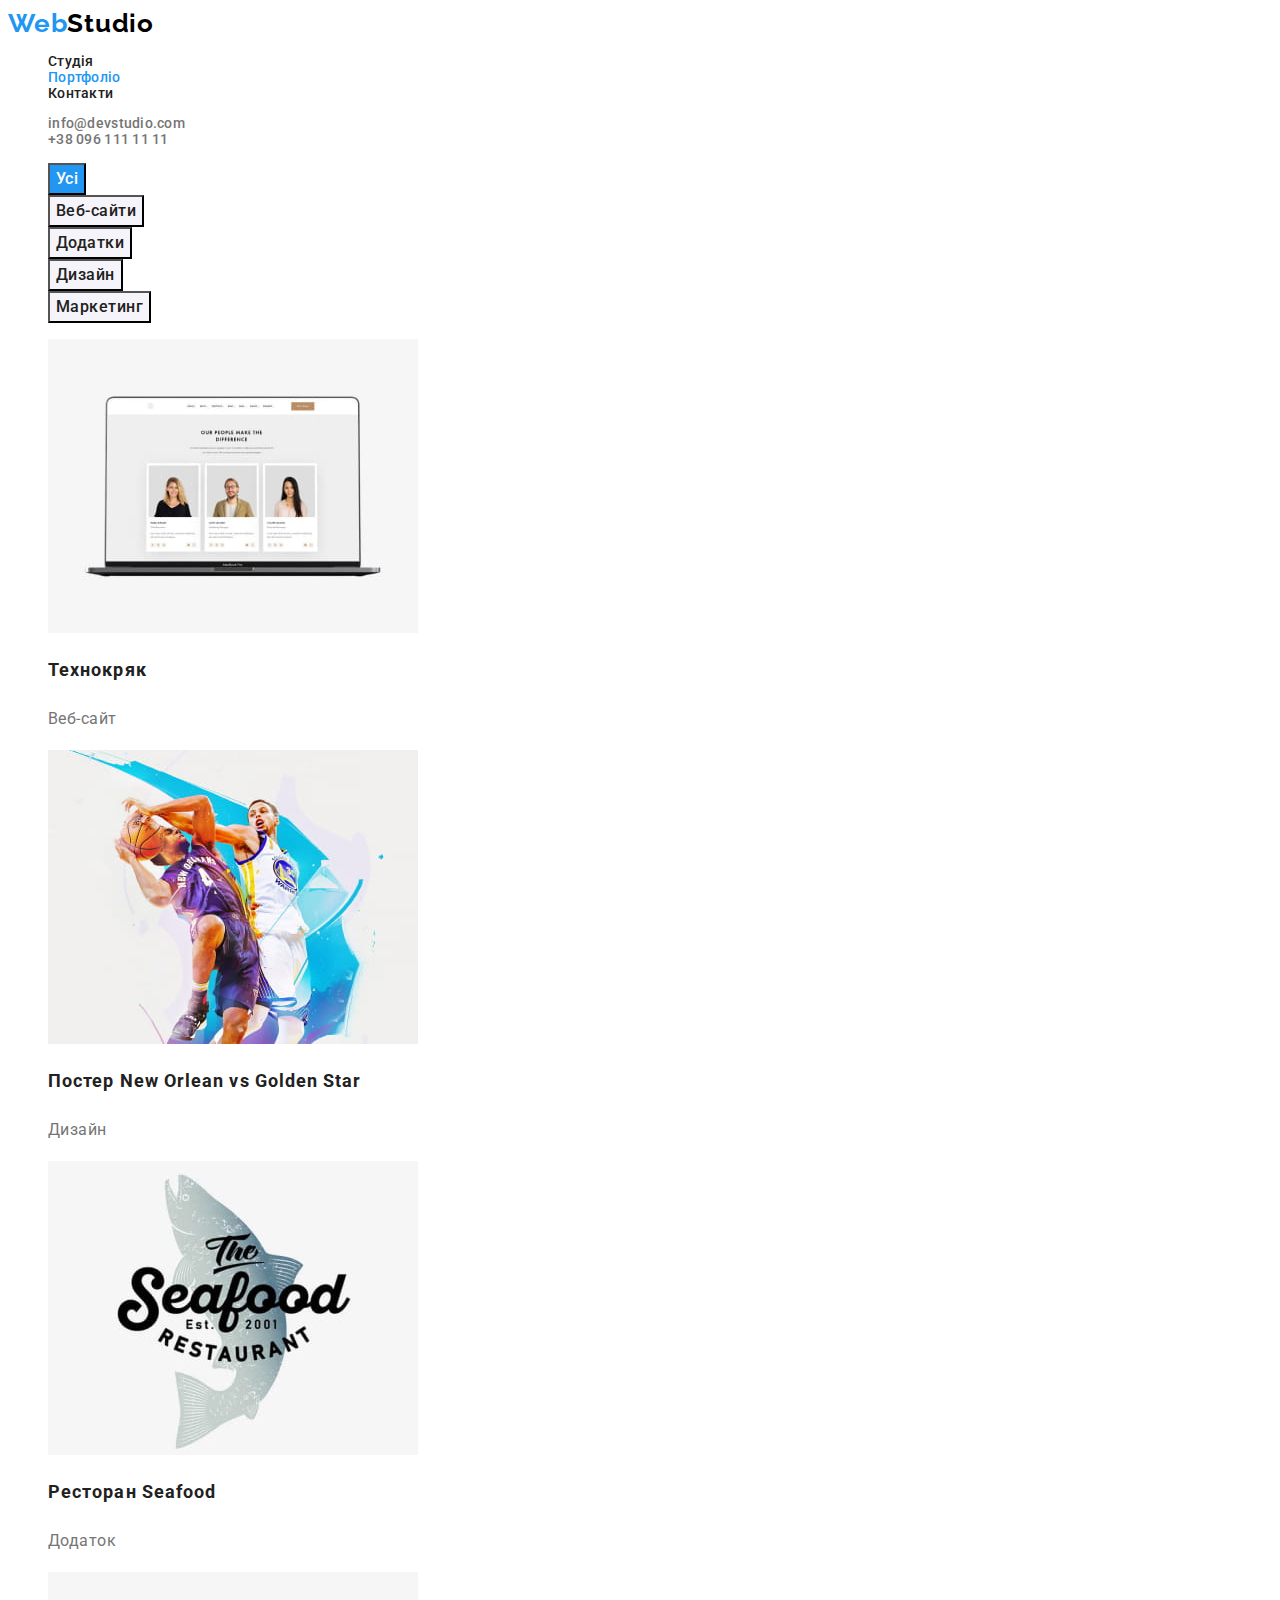
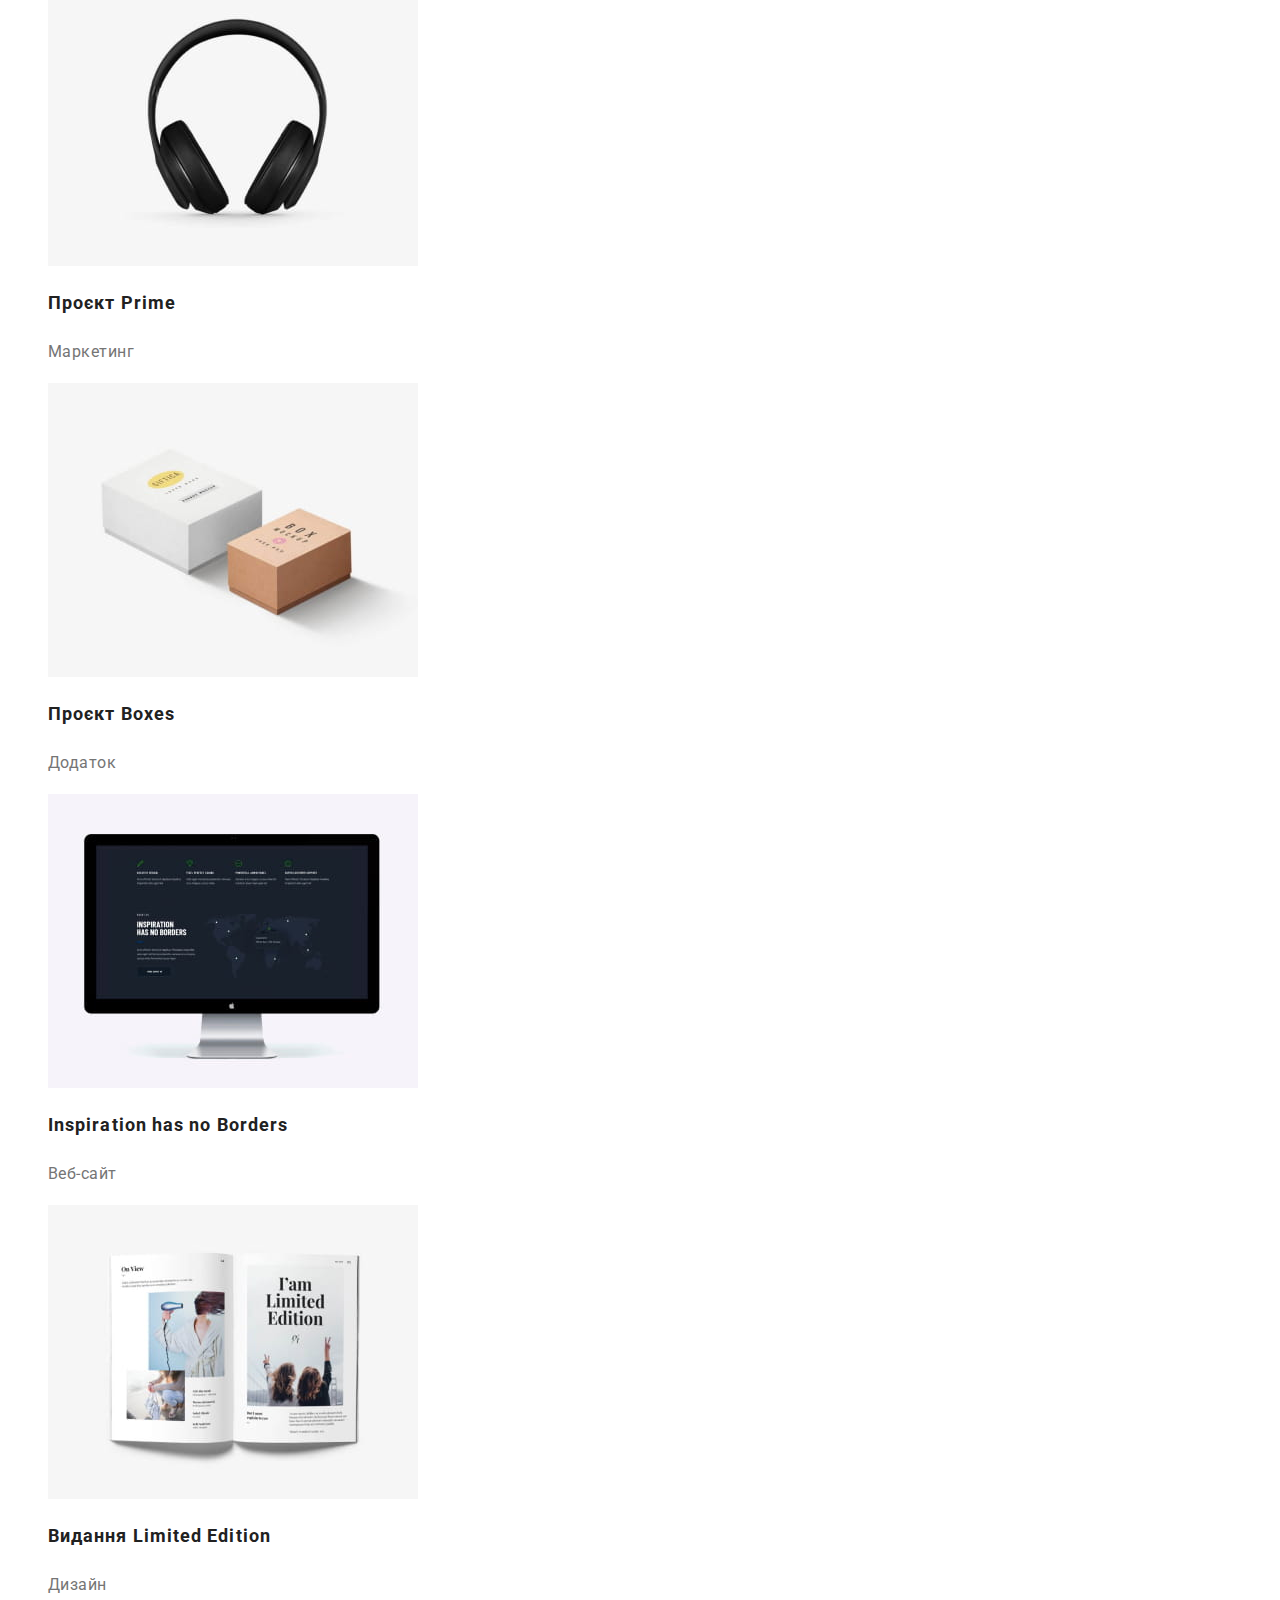
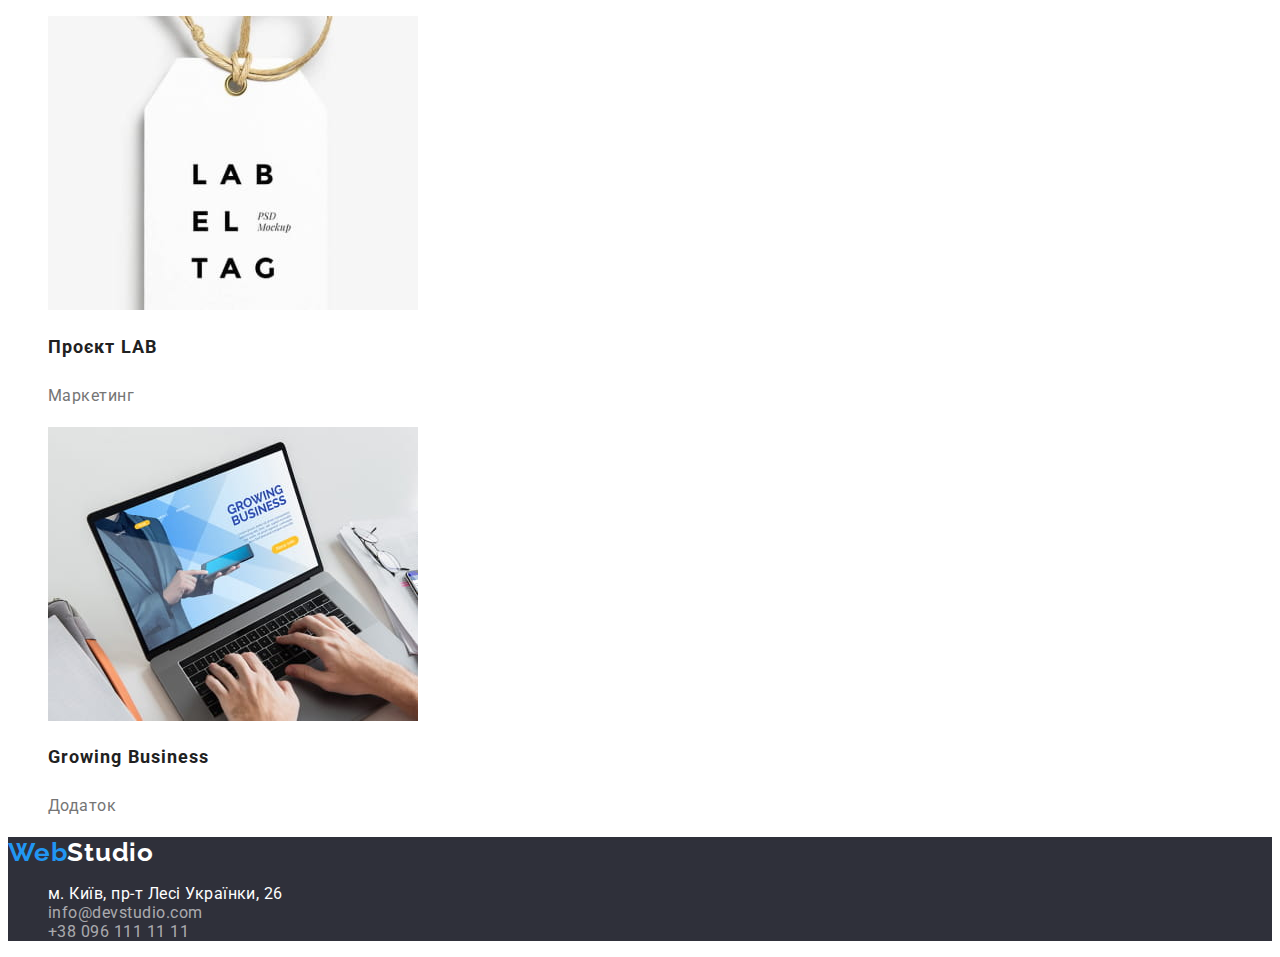
==== portfolio.html @ 601fd452 "Initial commit" ====
<!DOCTYPE html>
<html lang="uk">
  <head>
    <meta charset="UTF-8" />
    <meta http-equiv="X-UA-Compatible" content="IE=edge" />
    <meta name="viewport" content="width=device-width, initial-scale=1.0" />
    <title>Портфоліо</title>
    <link rel="stylesheet" href="./css/style.css" />
    <!-- Fonts -->
    <link rel="preconnect" href="https://fonts.googleapis.com" />
    <link rel="preconnect" href="https://fonts.gstatic.com" crossorigin />
    <link
      href="https://fonts.googleapis.com/css2?family=Raleway:wght@700&family=Roboto:wght@400;500;700;900&display=swap"
      rel="stylesheet"
    />
  </head>
  <body class="page">
    <header class="header">
      <a class="header-logo link" lang="en" href="./index.html"
        ><span class="logo-part">Web</span>Studio</a
      >
      <nav class="main-nav">
        <ul class="main-nav-list list">
          <li class="main-nav-item">
            <a class="main-nav-link link" href="./index.html">Студія</a>
          </li>
          <li class="main-nav-item">
            <a class="main-nav-link link current" href="./portfolio.html">Портфоліо</a>
          </li>
          <li class="main-nav-item">
            <a class="main-nav-link link" href="#">Контакти</a>
          </li>
        </ul>
      </nav>
      <ul class="header-contact-list list">
        <li class="header-contact-item">
          <a class="header-contact-link link" href="mailto:info@devstudio.com"
            >info@devstudio.com</a
          >
        </li>
        <li class="header-contact-item">
          <a class="header-contact-link link" href="tel:+380961111111">+38 096 111 11 11</a>
        </li>
      </ul>
    </header>
    <main class="primary">
      <section class="gallery">
        <h1 hidden class="gallery-main-title">Портфоліо</h1>
        <ul class="gallery-btn list">
          <li class="gallery-btn-item"><button class="btn active" type="button">Усі</button></li>
          <li class="gallery-btn-item"><button class="btn" type="button">Веб-сайти</button></li>
          <li class="gallery-btn-item"><button class="btn" type="button">Додатки</button></li>
          <li class="gallery-btn-item"><button class="btn" type="button">Дизайн</button></li>
          <li class="gallery-btn-item"><button class="btn" type="button">Маркетинг</button></li>
        </ul>

        <ul class="gallery-list list">
          <li class="gallery-list-item">
            <img
              class="example-img"
              src="./images/portfolio/img.jpg"
              alt=""
              width="370"
              height="294"
            />
            <h2 class="gallery-title">Технокряк</h2>
            <p class="gallery-subtitle">Веб-сайт</p>
          </li>
          <li class="gallery-list-item">
            <img
              class="example-img"
              src="./images/portfolio/img-1.jpg"
              alt=""
              width="370"
              height="294"
            />
            <h2 class="gallery-title">Постер <span lang="en">New Orlean vs Golden Star</span></h2>
            <p class="gallery-subtitle">Дизайн</p>
          </li>
          <li class="gallery-list-item">
            <img
              class="example-img"
              src="./images/portfolio/img-2.jpg"
              alt=""
              width="370"
              height="294"
            />
            <h2 class="gallery-title">Ресторан <span lang="en">Seafood</span></h2>
            <p class="gallery-subtitle">Додаток</p>
          </li>
          <li class="gallery-list-item">
            <img
              class="example-img"
              src="./images/portfolio/img-3.jpg"
              alt=""
              width="370"
              height="294"
            />
            <h2 class="gallery-title">Проєкт <span lang="en">Prime</span></h2>
            <p class="gallery-subtitle">Маркетинг</p>
          </li>
          <li class="gallery-list-item">
            <img
              class="example-img"
              src="./images/portfolio/img-4.jpg"
              alt=""
              width="370"
              height="294"
            />
            <h2 class="gallery-title">Проєкт <span lang="en">Boxes</span></h2>
            <p class="gallery-subtitle">Додаток</p>
          </li>
          <li class="gallery-list-item">
            <img
              class="example-img"
              src="./images/portfolio/img-5.jpg"
              alt=""
              width="370"
              height="294"
            />
            <h2 class="gallery-title" lang="en">Inspiration has no Borders</h2>
            <p class="gallery-subtitle">Веб-сайт</p>
          </li>
          <li class="gallery-list-item">
            <img
              class="example-img"
              src="./images/portfolio/img-6.jpg"
              alt=""
              width="370"
              height="294"
            />
            <h2 class="gallery-title">Видання <span lang="en">Limited Edition</span></h2>
            <p class="gallery-subtitle">Дизайн</p>
          </li>
          <li class="gallery-list-item">
            <img
              class="example-img"
              src="./images/portfolio/img-7.jpg"
              alt=""
              width="370"
              height="294"
            />
            <h2 class="gallery-title">Проєкт <span lang="en">LAB</span></h2>
            <p class="gallery-subtitle">Маркетинг</p>
          </li>
          <li class="gallery-list-item">
            <img
              class="example-img"
              src="./images/portfolio/img-8.jpg"
              alt=""
              width="370"
              height="294"
            />
            <h2 class="gallery-title" lang="en">Growing Business</h2>
            <p class="gallery-subtitle">Додаток</p>
          </li>
        </ul>
      </section>
    </main>
    <footer class="footer">
      <a class="footer-logo link" lang="en" href="./index.html"
        ><span class="logo-part">Web</span>Studio</a
      >
      <address class="info">
        <ul class="info-list list">
          <li class="info-list-item">
            <a
              class="adress-link link"
              href="https://goo.gl/maps/as8fTJ3yX4qx2LzX6"
              target="_blank"
              rel="noopener noreferrer"
              >м. Київ, пр-т Лесі Українки, 26</a
            >
          </li>
          <li class="info-list-item">
            <a class="info-link link" href="mailto:info@devstudio.com">info@devstudio.com</a>
          </li>
          <li class="info-list-item">
            <a class="info-link link" href="tel:+380961111111">+38 096 111 11 11</a>
          </li>
        </ul>
      </address>
    </footer>
  </body>
</html>
---- css/style.css ----
:root {
  /* Fonts */
  --main-font: 'Roboto', sans-serif;
  --secondary-font: 'Raleway', sans-serif;

  /* Text colors */
  --main-txt-cl: #212121;
  --secondary-txt-cl: #757575;
  --light-txt-cl: #ffffff;
  --dark-logo-cl: #000000;
  --blue-cl: #2196f3;
  --info-txt-cl: rgba(255, 255, 255, 0.6);

  /* Background colors */
  --main-background-cl: #ffffff;
  --secondary-background-cl: #2f303a;
  --grey-background-cl: #f5f4fa;
}

.page {
  background-color: var(--main-background-cl);
  font-family: var(--main-font);
  color: var(--main-txt-cl);
}

/* Reset */
.link {
  text-decoration: none;
  color: currentColor;
}

.list {
  list-style: none;
}

/* HEADER */
.header-logo {
  font-family: var(--secondary-font);
  font-weight: 700;
  font-size: 26px;
  line-height: calc(31 / 26);
  letter-spacing: 0.03em;
  color: var(--dark-logo-cl);
}
.logo-part {
  color: var(--blue-cl);
}
.header {
  font-weight: 500;
  font-size: 14px;
  line-height: calc(16 / 14);
  letter-spacing: 0.02em;
}
.main-nav-link:hover,
.main-nav-link:focus,
.main-nav-link.current,
.header-contact-link:hover,
.header-contact-link:focus {
  color: var(--blue-cl);
}
.header-contact-list {
  color: var(--secondary-txt-cl);
}

/* PAGE STUDIO */
/* HERO */
.hero {
  background-color: var(--secondary-background-cl);
}
.hero-title {
  font-weight: 900;
  font-size: 44px;
  line-height: calc(60 / 44);
  text-align: center;
  letter-spacing: 0.06em;
  text-transform: uppercase;
  color: var(--light-txt-cl);
}
.hero-btn {
  font-family: inherit;
  font-weight: 700;
  font-size: 16px;
  line-height: calc(30 / 16);
  letter-spacing: 0.06em;
  color: var(--light-txt-cl);
  background-color: var(--blue-cl);
  cursor: pointer;
  border-style: none;
  border-radius: 4px;
}

/* FEATURES */

/* .features-main-title {
  opacity: 0;
} */

.features-title {
  font-weight: 700;
  font-size: 14px;
  line-height: calc(16 / 14);
  letter-spacing: 0.03em;
  text-transform: uppercase;
}
.features-subtitle {
  font-size: 14px;
  line-height: calc(24 / 14);
  letter-spacing: 0.03em;
  color: var(--secondary-txt-cl);
}

/* FUNCTION */
.function-title {
  font-weight: 700;
  font-size: 36px;
  line-height: calc(42 / 36);
  text-align: center;
  letter-spacing: 0.03em;
  color: var(--main-txt-cl);
}

/* TEAM */
.team {
  background-color: var(--grey-background-cl);
}
.team-title {
  font-weight: 700;
  font-size: 36px;
  line-height: calc(42 / 36);
  text-align: center;
  letter-spacing: 0.03em;
  color: var(--main-txt-cl);
}

.name {
  font-weight: 500;
  font-size: 16px;
  line-height: calc(19 / 16);
  text-align: center;
  letter-spacing: 0.03em;
  color: var(--main-txt-cl);
}
.profession {
  line-height: calc(19 / 16);
  text-align: center;
  letter-spacing: 0.03em;
  color: var(--secondary-txt-cl);
}

/* FOOTER */
.footer {
  background-color: var(--secondary-background-cl);
}
.footer-logo {
  font-family: var(--secondary-font);
  font-weight: 700;
  font-size: 26px;
  line-height: calc(31 / 26);
  letter-spacing: 0.03em;
  color: var(--light-txt-cl);
}

.info {
  font-style: normal;
}
.adress-link {
  letter-spacing: 0.03em;
  color: var(--light-txt-cl);
}
.info-link {
  letter-spacing: 0.03em;
  color: var(--info-txt-cl);
}
.adress-link:hover,
.adress-link:focus,
.info-link:hover,
.info-link:focus {
  color: var(--blue-cl);
}

/* PAGE PORTFOLIO */

/* .gallery-main-title {
  opacity: 0;
} */

.btn {
  font-family: inherit;
  font-weight: 500;
  font-size: 16px;
  line-height: calc(26 / 16);
  letter-spacing: 0.03em;
  color: var(--main-txt-cl);
  background: var(--grey-background-cl);
  cursor: pointer;
}
.btn:hover,
.btn:focus,
.btn.active {
  color: var(--light-txt-cl);
  background-color: var(--blue-cl);
}

.gallery-title {
  font-weight: 700;
  font-size: 18px;
  line-height: calc(36 / 18);
  letter-spacing: 0.06em;
  color: var(--main-txt-cl);
}
.gallery-subtitle {
  font-size: 16px;
  line-height: calc(30 / 16);
  letter-spacing: 0.03em;
  color: var(--secondary-txt-cl);
}
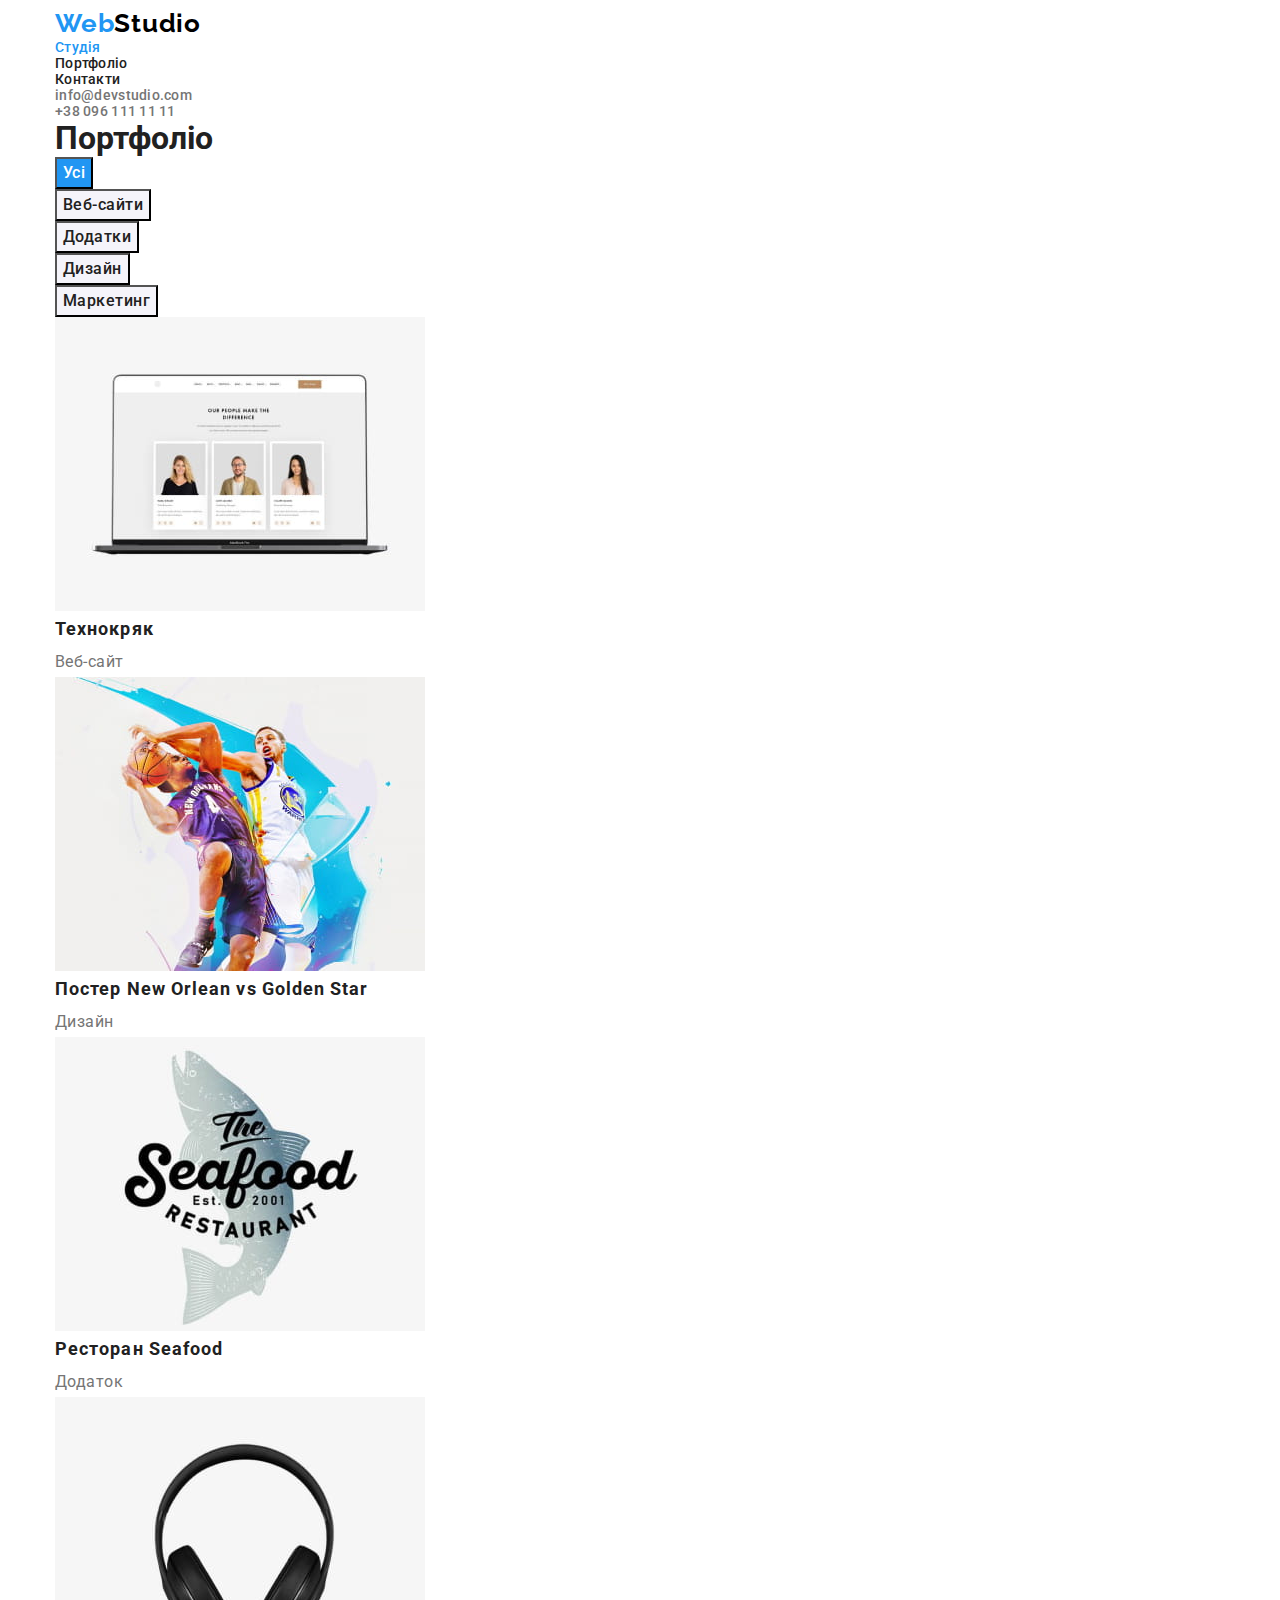
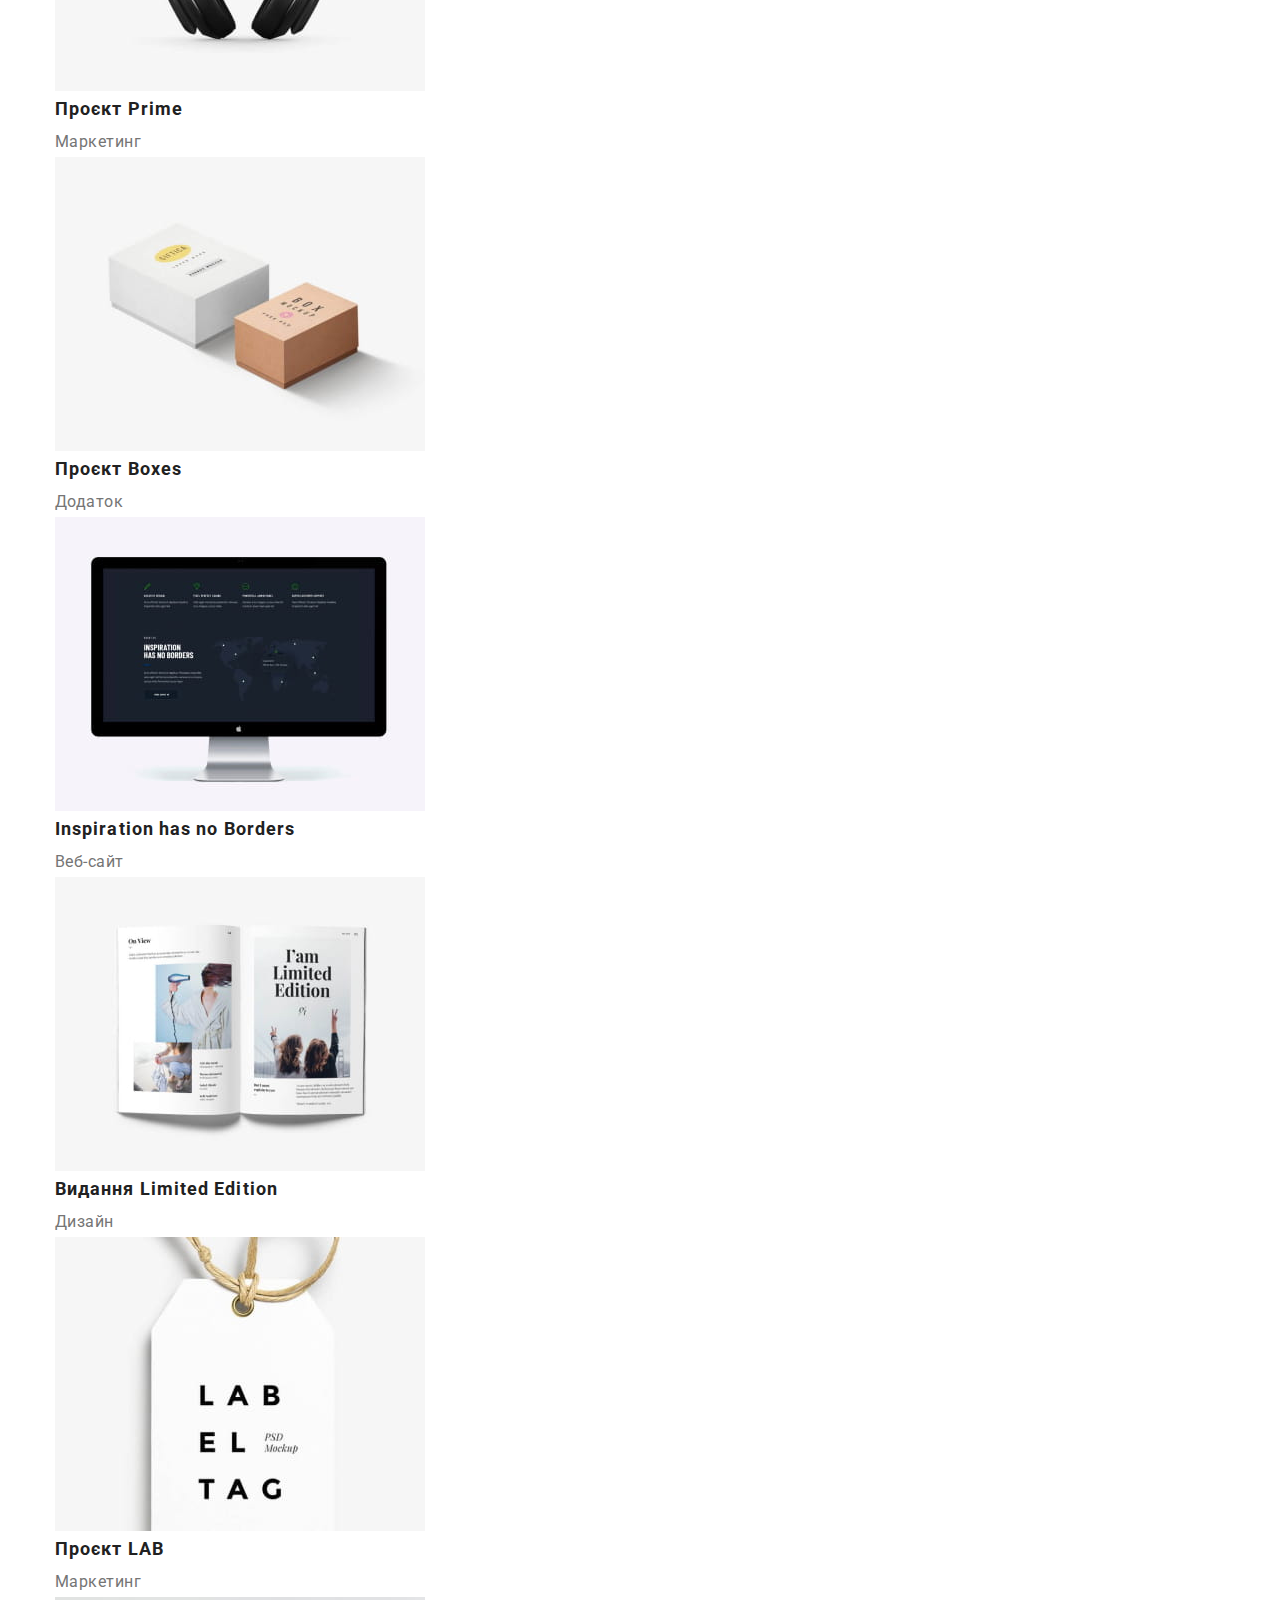
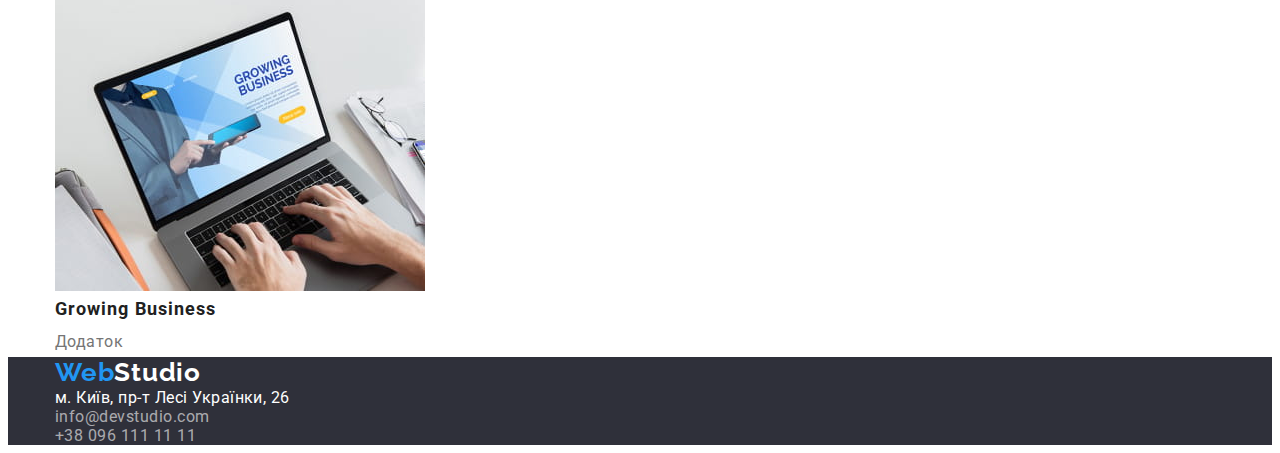
==== commit 10da83df: "додав контейнери" ====
--- a/portfolio.html
+++ b/portfolio.html
@@ -5,7 +5,6 @@
     <meta http-equiv="X-UA-Compatible" content="IE=edge" />
     <meta name="viewport" content="width=device-width, initial-scale=1.0" />
     <title>Портфоліо</title>
-    <link rel="stylesheet" href="./css/style.css" />
     <!-- Fonts -->
     <link rel="preconnect" href="https://fonts.googleapis.com" />
     <link rel="preconnect" href="https://fonts.gstatic.com" crossorigin />
@@ -13,173 +12,191 @@
       href="https://fonts.googleapis.com/css2?family=Raleway:wght@700&family=Roboto:wght@400;500;700;900&display=swap"
       rel="stylesheet"
     />
+    <!-- Modern Normalize -->
+    <link
+      rel="stylesheet"
+      href="https://cdnjs.cloudflare.com/ajax/libs/modern-normalize/1.1.0/modern-normalize.min.css"
+      integrity="sha512-wpPYUAdjBVSE4KJnH1VR1HeZfpl1ub8YT/NKx4PuQ5NmX2tKuGu6U/JRp5y+Y8XG2tV+wKQpNHVUX03MfMFn9Q=="
+      crossorigin="anonymous"
+      referrerpolicy="no-referrer"
+    />
+    <!-- Custom Styles -->
+    <link rel="stylesheet" href="./css/style.css" />
   </head>
   <body class="page">
     <header class="header">
-      <a class="header-logo link" lang="en" href="./index.html"
-        ><span class="logo-part">Web</span>Studio</a
-      >
-      <nav class="main-nav">
-        <ul class="main-nav-list list">
-          <li class="main-nav-item">
-            <a class="main-nav-link link" href="./index.html">Студія</a>
+      <div class="container header-container">
+        <a class="header-logo link" lang="en" href="./index.html"
+          ><span class="logo-part">Web</span>Studio</a
+        >
+        <nav class="main-nav">
+          <ul class="main-nav-list list">
+            <li class="main-nav-item">
+              <a class="main-nav-link link current" href="./index.html">Студія</a>
+            </li>
+            <li class="main-nav-item">
+              <a class="main-nav-link link" href="./portfolio.html">Портфоліо</a>
+            </li>
+            <li class="main-nav-item">
+              <a class="main-nav-link link" href="#">Контакти</a>
+            </li>
+          </ul>
+        </nav>
+        <ul class="header-contact-list list">
+          <li class="header-contact-item">
+            <a class="header-contact-link link" href="mailto:info@devstudio.com"
+              >info@devstudio.com</a
+            >
           </li>
-          <li class="main-nav-item">
-            <a class="main-nav-link link current" href="./portfolio.html">Портфоліо</a>
-          </li>
-          <li class="main-nav-item">
-            <a class="main-nav-link link" href="#">Контакти</a>
+          <li class="header-contact-item">
+            <a class="header-contact-link link" href="tel:+380961111111">+38 096 111 11 11</a>
           </li>
         </ul>
-      </nav>
-      <ul class="header-contact-list list">
-        <li class="header-contact-item">
-          <a class="header-contact-link link" href="mailto:info@devstudio.com"
-            >info@devstudio.com</a
-          >
-        </li>
-        <li class="header-contact-item">
-          <a class="header-contact-link link" href="tel:+380961111111">+38 096 111 11 11</a>
-        </li>
-      </ul>
+      </div>
     </header>
     <main class="primary">
-      <section class="gallery">
-        <h1 hidden class="gallery-main-title">Портфоліо</h1>
-        <ul class="gallery-btn list">
-          <li class="gallery-btn-item"><button class="btn active" type="button">Усі</button></li>
-          <li class="gallery-btn-item"><button class="btn" type="button">Веб-сайти</button></li>
-          <li class="gallery-btn-item"><button class="btn" type="button">Додатки</button></li>
-          <li class="gallery-btn-item"><button class="btn" type="button">Дизайн</button></li>
-          <li class="gallery-btn-item"><button class="btn" type="button">Маркетинг</button></li>
-        </ul>
+      <section class="gallery section">
+        <div class="container">
+          <h1 class="gallery-main-title visually-hidden">Портфоліо</h1>
+          <ul class="gallery-btn list">
+            <li class="gallery-btn-item">
+              <button class="btn active" type="button">Усі</button>
+            </li>
+            <li class="gallery-btn-item"><button class="btn" type="button">Веб-сайти</button></li>
+            <li class="gallery-btn-item"><button class="btn" type="button">Додатки</button></li>
+            <li class="gallery-btn-item"><button class="btn" type="button">Дизайн</button></li>
+            <li class="gallery-btn-item"><button class="btn" type="button">Маркетинг</button></li>
+          </ul>
 
-        <ul class="gallery-list list">
-          <li class="gallery-list-item">
-            <img
-              class="example-img"
-              src="./images/portfolio/img.jpg"
-              alt=""
-              width="370"
-              height="294"
-            />
-            <h2 class="gallery-title">Технокряк</h2>
-            <p class="gallery-subtitle">Веб-сайт</p>
-          </li>
-          <li class="gallery-list-item">
-            <img
-              class="example-img"
-              src="./images/portfolio/img-1.jpg"
-              alt=""
-              width="370"
-              height="294"
-            />
-            <h2 class="gallery-title">Постер <span lang="en">New Orlean vs Golden Star</span></h2>
-            <p class="gallery-subtitle">Дизайн</p>
-          </li>
-          <li class="gallery-list-item">
-            <img
-              class="example-img"
-              src="./images/portfolio/img-2.jpg"
-              alt=""
-              width="370"
-              height="294"
-            />
-            <h2 class="gallery-title">Ресторан <span lang="en">Seafood</span></h2>
-            <p class="gallery-subtitle">Додаток</p>
-          </li>
-          <li class="gallery-list-item">
-            <img
-              class="example-img"
-              src="./images/portfolio/img-3.jpg"
-              alt=""
-              width="370"
-              height="294"
-            />
-            <h2 class="gallery-title">Проєкт <span lang="en">Prime</span></h2>
-            <p class="gallery-subtitle">Маркетинг</p>
-          </li>
-          <li class="gallery-list-item">
-            <img
-              class="example-img"
-              src="./images/portfolio/img-4.jpg"
-              alt=""
-              width="370"
-              height="294"
-            />
-            <h2 class="gallery-title">Проєкт <span lang="en">Boxes</span></h2>
-            <p class="gallery-subtitle">Додаток</p>
-          </li>
-          <li class="gallery-list-item">
-            <img
-              class="example-img"
-              src="./images/portfolio/img-5.jpg"
-              alt=""
-              width="370"
-              height="294"
-            />
-            <h2 class="gallery-title" lang="en">Inspiration has no Borders</h2>
-            <p class="gallery-subtitle">Веб-сайт</p>
-          </li>
-          <li class="gallery-list-item">
-            <img
-              class="example-img"
-              src="./images/portfolio/img-6.jpg"
-              alt=""
-              width="370"
-              height="294"
-            />
-            <h2 class="gallery-title">Видання <span lang="en">Limited Edition</span></h2>
-            <p class="gallery-subtitle">Дизайн</p>
-          </li>
-          <li class="gallery-list-item">
-            <img
-              class="example-img"
-              src="./images/portfolio/img-7.jpg"
-              alt=""
-              width="370"
-              height="294"
-            />
-            <h2 class="gallery-title">Проєкт <span lang="en">LAB</span></h2>
-            <p class="gallery-subtitle">Маркетинг</p>
-          </li>
-          <li class="gallery-list-item">
-            <img
-              class="example-img"
-              src="./images/portfolio/img-8.jpg"
-              alt=""
-              width="370"
-              height="294"
-            />
-            <h2 class="gallery-title" lang="en">Growing Business</h2>
-            <p class="gallery-subtitle">Додаток</p>
-          </li>
-        </ul>
+          <ul class="gallery-list list">
+            <li class="gallery-list-item">
+              <img
+                class="example-img"
+                src="./images/portfolio/img.jpg"
+                alt=""
+                width="370"
+                height="294"
+              />
+              <h2 class="gallery-title">Технокряк</h2>
+              <p class="gallery-subtitle">Веб-сайт</p>
+            </li>
+            <li class="gallery-list-item">
+              <img
+                class="example-img"
+                src="./images/portfolio/img-1.jpg"
+                alt=""
+                width="370"
+                height="294"
+              />
+              <h2 class="gallery-title">Постер <span lang="en">New Orlean vs Golden Star</span></h2>
+              <p class="gallery-subtitle">Дизайн</p>
+            </li>
+            <li class="gallery-list-item">
+              <img
+                class="example-img"
+                src="./images/portfolio/img-2.jpg"
+                alt=""
+                width="370"
+                height="294"
+              />
+              <h2 class="gallery-title">Ресторан <span lang="en">Seafood</span></h2>
+              <p class="gallery-subtitle">Додаток</p>
+            </li>
+            <li class="gallery-list-item">
+              <img
+                class="example-img"
+                src="./images/portfolio/img-3.jpg"
+                alt=""
+                width="370"
+                height="294"
+              />
+              <h2 class="gallery-title">Проєкт <span lang="en">Prime</span></h2>
+              <p class="gallery-subtitle">Маркетинг</p>
+            </li>
+            <li class="gallery-list-item">
+              <img
+                class="example-img"
+                src="./images/portfolio/img-4.jpg"
+                alt=""
+                width="370"
+                height="294"
+              />
+              <h2 class="gallery-title">Проєкт <span lang="en">Boxes</span></h2>
+              <p class="gallery-subtitle">Додаток</p>
+            </li>
+            <li class="gallery-list-item">
+              <img
+                class="example-img"
+                src="./images/portfolio/img-5.jpg"
+                alt=""
+                width="370"
+                height="294"
+              />
+              <h2 class="gallery-title" lang="en">Inspiration has no Borders</h2>
+              <p class="gallery-subtitle">Веб-сайт</p>
+            </li>
+            <li class="gallery-list-item">
+              <img
+                class="example-img"
+                src="./images/portfolio/img-6.jpg"
+                alt=""
+                width="370"
+                height="294"
+              />
+              <h2 class="gallery-title">Видання <span lang="en">Limited Edition</span></h2>
+              <p class="gallery-subtitle">Дизайн</p>
+            </li>
+            <li class="gallery-list-item">
+              <img
+                class="example-img"
+                src="./images/portfolio/img-7.jpg"
+                alt=""
+                width="370"
+                height="294"
+              />
+              <h2 class="gallery-title">Проєкт <span lang="en">LAB</span></h2>
+              <p class="gallery-subtitle">Маркетинг</p>
+            </li>
+            <li class="gallery-list-item">
+              <img
+                class="example-img"
+                src="./images/portfolio/img-8.jpg"
+                alt=""
+                width="370"
+                height="294"
+              />
+              <h2 class="gallery-title" lang="en">Growing Business</h2>
+              <p class="gallery-subtitle">Додаток</p>
+            </li>
+          </ul>
+        </div>
       </section>
     </main>
     <footer class="footer">
-      <a class="footer-logo link" lang="en" href="./index.html"
-        ><span class="logo-part">Web</span>Studio</a
-      >
-      <address class="info">
-        <ul class="info-list list">
-          <li class="info-list-item">
-            <a
-              class="adress-link link"
-              href="https://goo.gl/maps/as8fTJ3yX4qx2LzX6"
-              target="_blank"
-              rel="noopener noreferrer"
-              >м. Київ, пр-т Лесі Українки, 26</a
-            >
-          </li>
-          <li class="info-list-item">
-            <a class="info-link link" href="mailto:info@devstudio.com">info@devstudio.com</a>
-          </li>
-          <li class="info-list-item">
-            <a class="info-link link" href="tel:+380961111111">+38 096 111 11 11</a>
-          </li>
-        </ul>
-      </address>
+      <div class="container">
+        <a class="footer-logo link" lang="en" href="./index.html"
+          ><span class="logo-part">Web</span>Studio</a
+        >
+        <address class="info">
+          <ul class="info-list list">
+            <li class="info-list-item">
+              <a
+                class="adress-link link"
+                href="https://goo.gl/maps/as8fTJ3yX4qx2LzX6"
+                target="_blank"
+                rel="noopener noreferrer"
+                >м. Київ, пр-т Лесі Українки, 26</a
+              >
+            </li>
+            <li class="info-list-item">
+              <a class="info-link link" href="mailto:info@devstudio.com">info@devstudio.com</a>
+            </li>
+            <li class="info-list-item">
+              <a class="info-link link" href="tel:+380961111111">+38 096 111 11 11</a>
+            </li>
+          </ul>
+        </address>
+      </div>
     </footer>
   </body>
 </html>
--- a/css/style.css
+++ b/css/style.css
@@ -17,6 +17,12 @@
   --grey-background-cl: #f5f4fa;
 }
 
+/**
+  |============================
+  | Basic Styles
+  |============================
+*/
+
 .page {
   background-color: var(--main-background-cl);
   font-family: var(--main-font);
@@ -24,6 +30,20 @@
 }
 
 /* Reset */
+h1,
+h2,
+h3,
+h4,
+h5,
+h6,
+p {
+  margin: 0;
+}
+
+img {
+  display: block;
+}
+
 .link {
   text-decoration: none;
   color: currentColor;
@@ -31,8 +51,17 @@
 
 .list {
   list-style: none;
-}
-
+  margin: 0;
+  padding: 0;
+}
+
+/* Container */
+.container {
+  width: 1170px;
+  padding-left: 15px;
+  padding-right: 15px;
+  margin: 0 auto;
+}
 /* HEADER */
 .header-logo {
   font-family: var(--secondary-font);
@@ -62,21 +91,30 @@
   color: var(--secondary-txt-cl);
 }
 
-/* PAGE STUDIO */
+/**
+  |============================
+  | PAGE STUDIO
+  |============================
+*/
+
 /* HERO */
 .hero {
   background-color: var(--secondary-background-cl);
+  text-align: center;
 }
 .hero-title {
+  margin-bottom: 30px;
   font-weight: 900;
   font-size: 44px;
   line-height: calc(60 / 44);
-  text-align: center;
   letter-spacing: 0.06em;
   text-transform: uppercase;
   color: var(--light-txt-cl);
 }
 .hero-btn {
+  min-width: 216px;
+  min-height: 50px;
+  padding: 10px 32px;
   font-family: inherit;
   font-weight: 700;
   font-size: 16px;
@@ -95,7 +133,13 @@
   opacity: 0;
 } */
 
+.features {
+  padding-top: 94px;
+  padding-bottom: 94px;
+}
+
 .features-title {
+  margin-bottom: 10px;
   font-weight: 700;
   font-size: 14px;
   line-height: calc(16 / 14);
@@ -111,6 +155,7 @@
 
 /* FUNCTION */
 .function-title {
+  margin-bottom: 50px;
   font-weight: 700;
   font-size: 36px;
   line-height: calc(42 / 36);
@@ -178,7 +223,11 @@
   color: var(--blue-cl);
 }
 
-/* PAGE PORTFOLIO */
+/**
+  |============================
+  | PAGE PORTFOLIO
+  |============================
+*/
 
 /* .gallery-main-title {
   opacity: 0;
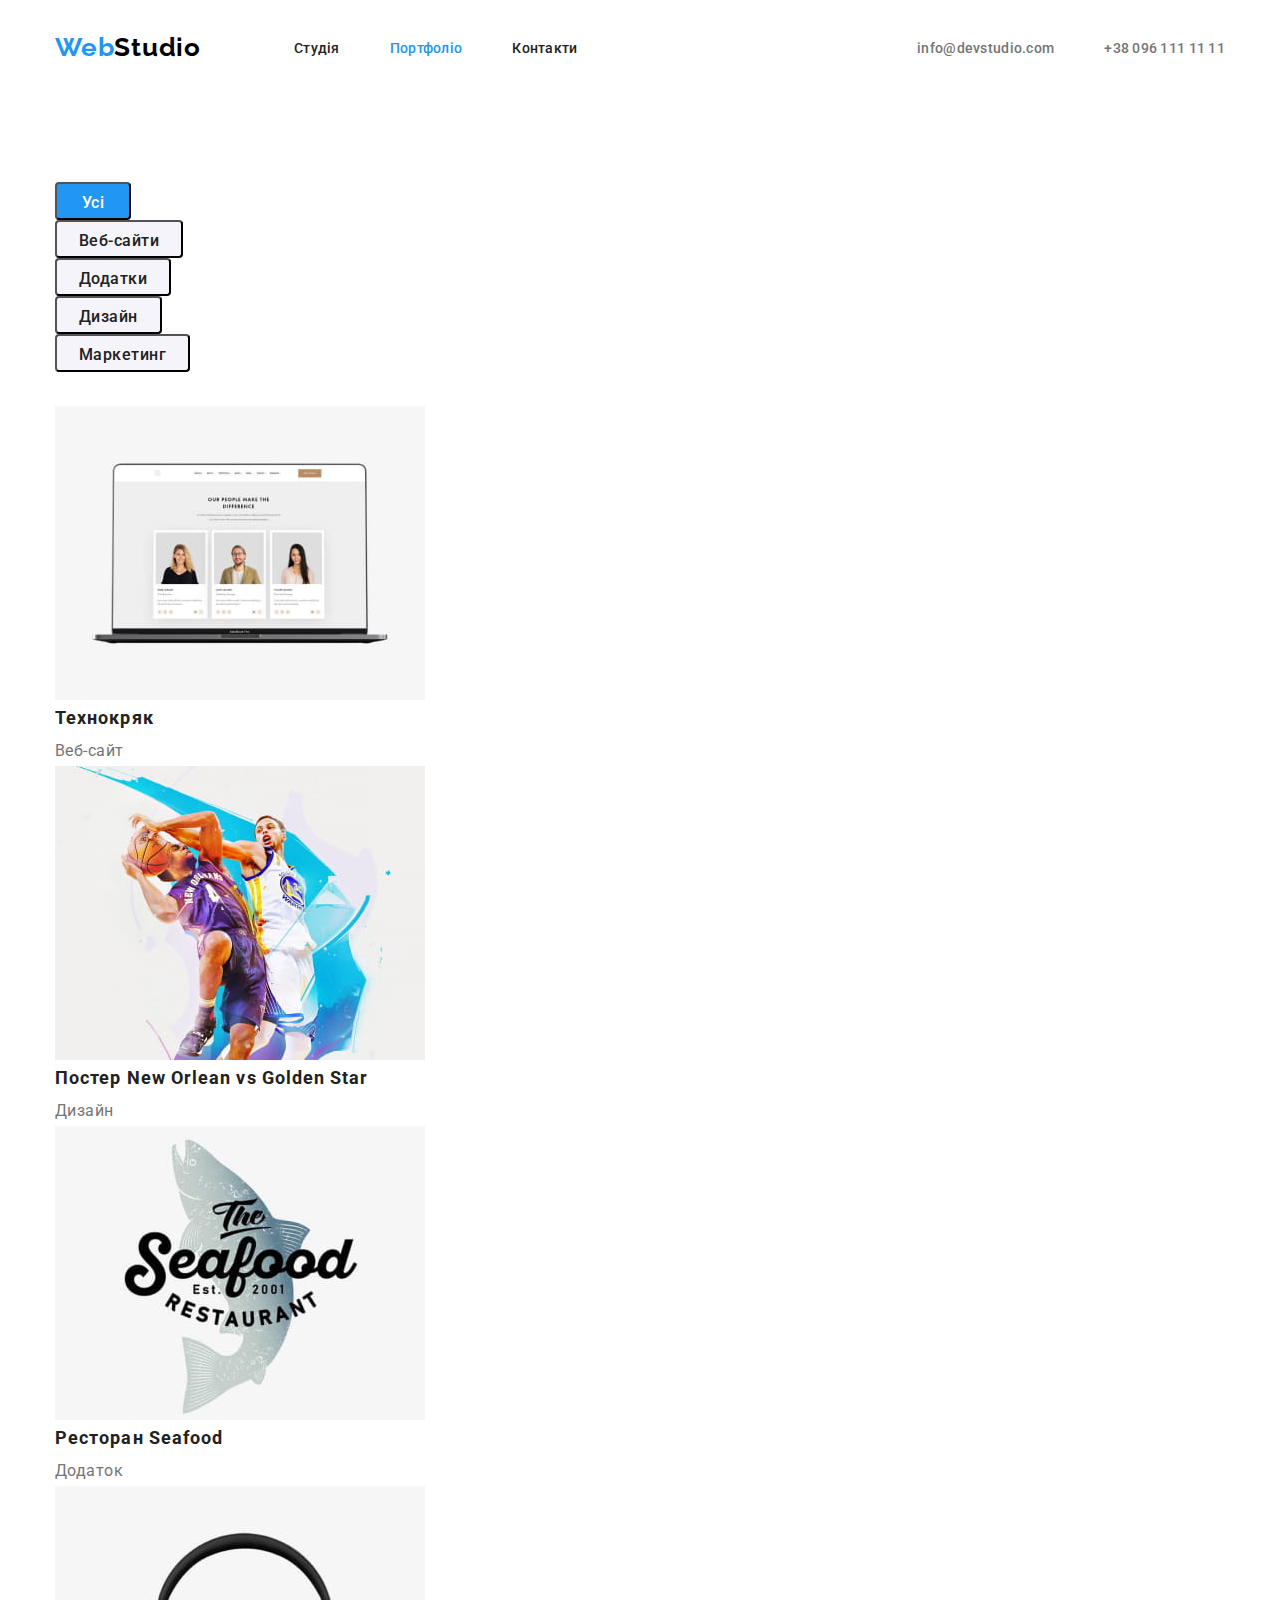
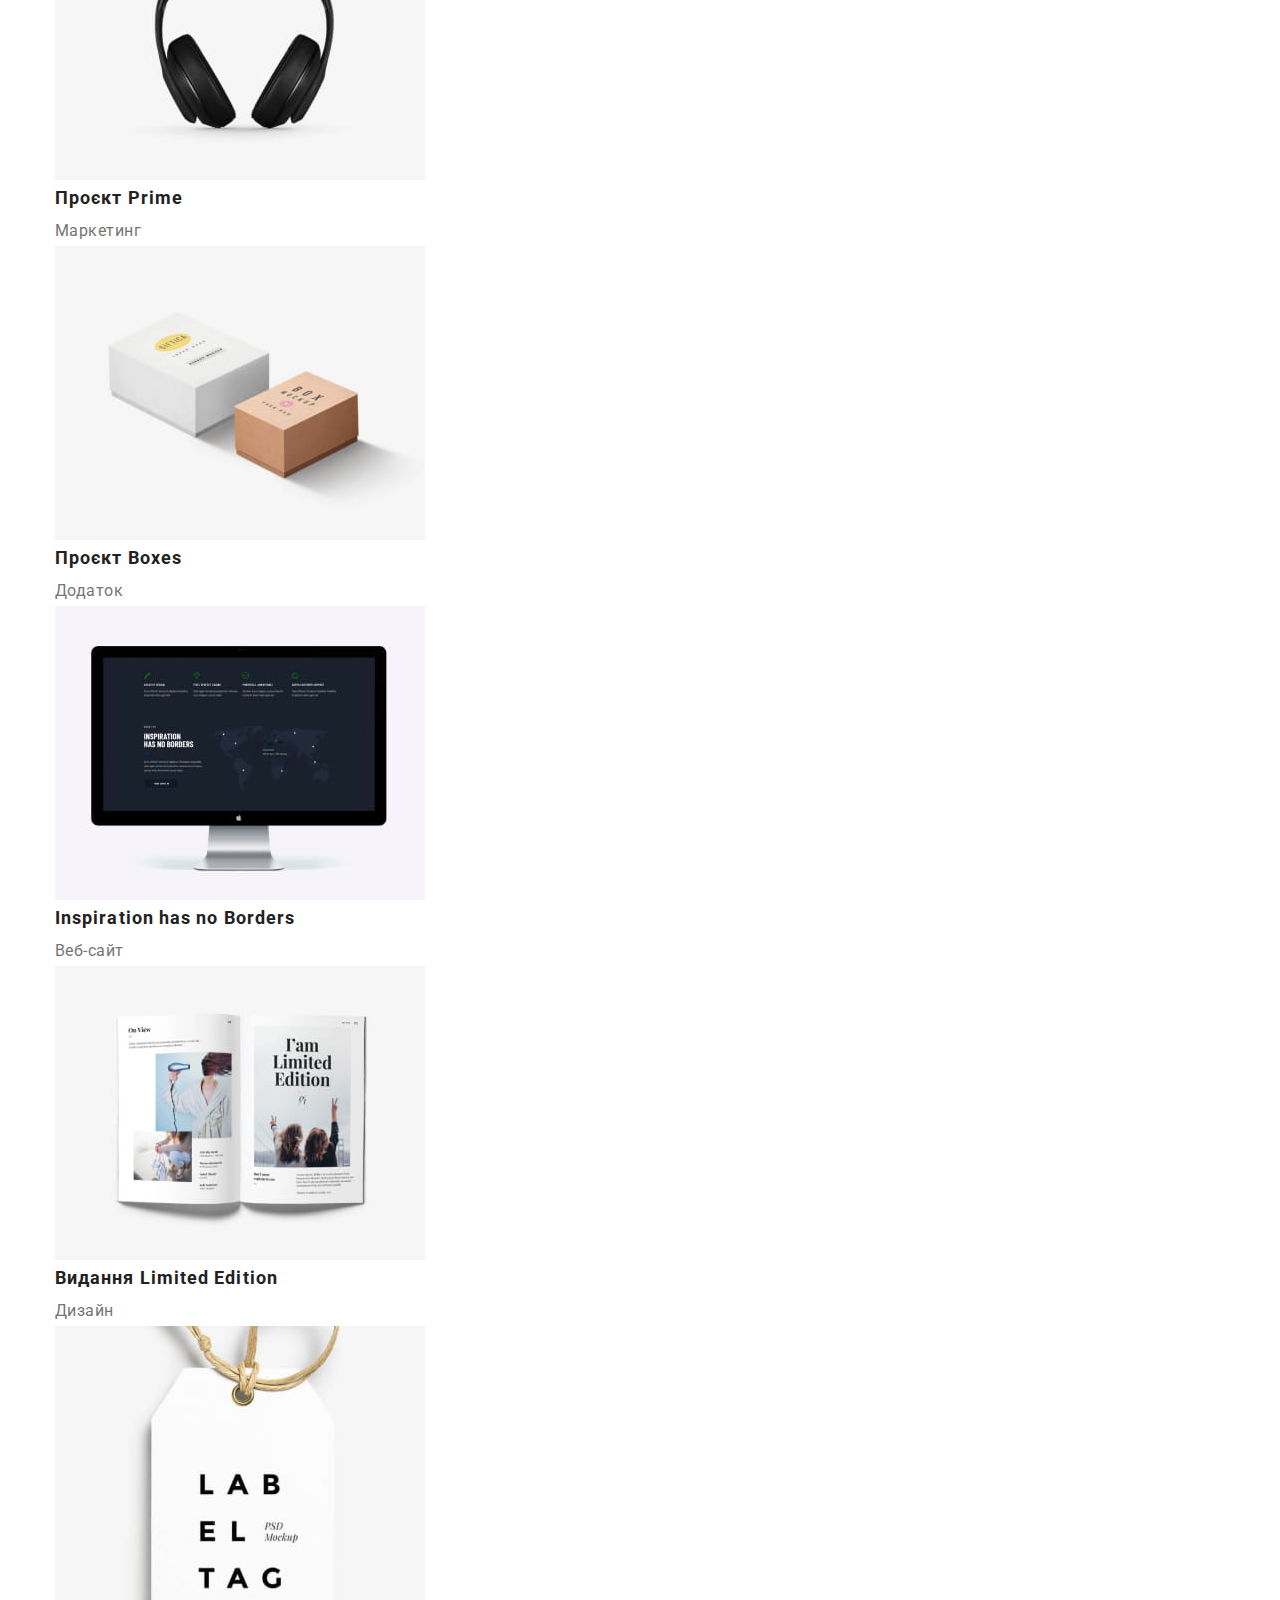
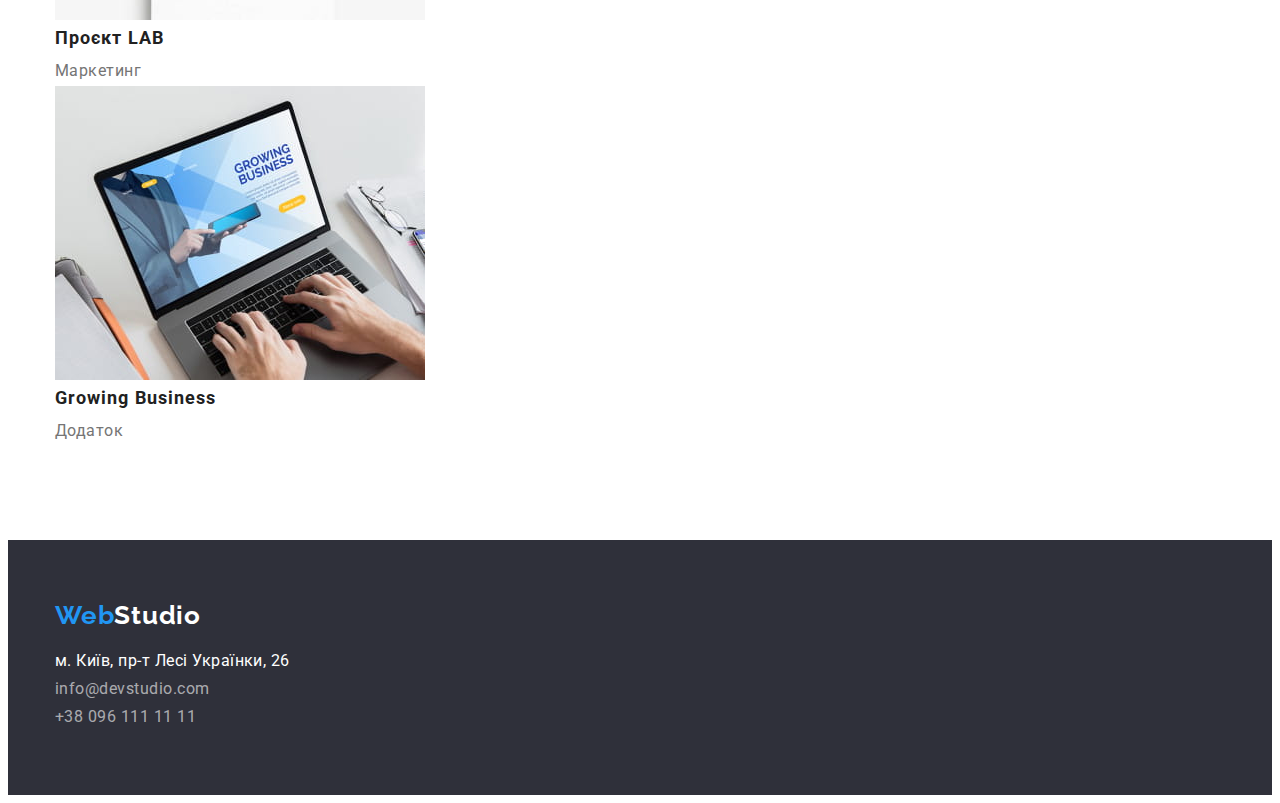
==== commit ba1f5757: "Підкорегував розмітку" ====
--- a/portfolio.html
+++ b/portfolio.html
@@ -32,10 +32,10 @@
         <nav class="main-nav">
           <ul class="main-nav-list list">
             <li class="main-nav-item">
-              <a class="main-nav-link link current" href="./index.html">Студія</a>
+              <a class="main-nav-link link" href="./index.html">Студія</a>
             </li>
             <li class="main-nav-item">
-              <a class="main-nav-link link" href="./portfolio.html">Портфоліо</a>
+              <a class="main-nav-link link current" href="./portfolio.html">Портфоліо</a>
             </li>
             <li class="main-nav-item">
               <a class="main-nav-link link" href="#">Контакти</a>
@@ -77,8 +77,10 @@
                 width="370"
                 height="294"
               />
-              <h2 class="gallery-title">Технокряк</h2>
-              <p class="gallery-subtitle">Веб-сайт</p>
+              <div class="gallery-txt">
+                <h2 class="gallery-title">Технокряк</h2>
+                <p class="gallery-subtitle">Веб-сайт</p>
+              </div>
             </li>
             <li class="gallery-list-item">
               <img
@@ -88,8 +90,12 @@
                 width="370"
                 height="294"
               />
-              <h2 class="gallery-title">Постер <span lang="en">New Orlean vs Golden Star</span></h2>
-              <p class="gallery-subtitle">Дизайн</p>
+              <div class="gallery-txt">
+                <h2 class="gallery-title">
+                  Постер <span lang="en">New Orlean vs Golden Star</span>
+                </h2>
+                <p class="gallery-subtitle">Дизайн</p>
+              </div>
             </li>
             <li class="gallery-list-item">
               <img
@@ -99,8 +105,10 @@
                 width="370"
                 height="294"
               />
-              <h2 class="gallery-title">Ресторан <span lang="en">Seafood</span></h2>
-              <p class="gallery-subtitle">Додаток</p>
+              <div class="gallery-txt">
+                <h2 class="gallery-title">Ресторан <span lang="en">Seafood</span></h2>
+                <p class="gallery-subtitle">Додаток</p>
+              </div>
             </li>
             <li class="gallery-list-item">
               <img
@@ -110,8 +118,10 @@
                 width="370"
                 height="294"
               />
-              <h2 class="gallery-title">Проєкт <span lang="en">Prime</span></h2>
-              <p class="gallery-subtitle">Маркетинг</p>
+              <div class="gallery-txt">
+                <h2 class="gallery-title">Проєкт <span lang="en">Prime</span></h2>
+                <p class="gallery-subtitle">Маркетинг</p>
+              </div>
             </li>
             <li class="gallery-list-item">
               <img
@@ -121,8 +131,10 @@
                 width="370"
                 height="294"
               />
-              <h2 class="gallery-title">Проєкт <span lang="en">Boxes</span></h2>
-              <p class="gallery-subtitle">Додаток</p>
+              <div class="gallery-txt">
+                <h2 class="gallery-title">Проєкт <span lang="en">Boxes</span></h2>
+                <p class="gallery-subtitle">Додаток</p>
+              </div>
             </li>
             <li class="gallery-list-item">
               <img
@@ -132,8 +144,10 @@
                 width="370"
                 height="294"
               />
-              <h2 class="gallery-title" lang="en">Inspiration has no Borders</h2>
-              <p class="gallery-subtitle">Веб-сайт</p>
+              <div class="gallery-txt">
+                <h2 class="gallery-title" lang="en">Inspiration has no Borders</h2>
+                <p class="gallery-subtitle">Веб-сайт</p>
+              </div>
             </li>
             <li class="gallery-list-item">
               <img
@@ -143,8 +157,10 @@
                 width="370"
                 height="294"
               />
-              <h2 class="gallery-title">Видання <span lang="en">Limited Edition</span></h2>
-              <p class="gallery-subtitle">Дизайн</p>
+              <div class="gallery-txt">
+                <h2 class="gallery-title">Видання <span lang="en">Limited Edition</span></h2>
+                <p class="gallery-subtitle">Дизайн</p>
+              </div>
             </li>
             <li class="gallery-list-item">
               <img
@@ -154,8 +170,10 @@
                 width="370"
                 height="294"
               />
-              <h2 class="gallery-title">Проєкт <span lang="en">LAB</span></h2>
-              <p class="gallery-subtitle">Маркетинг</p>
+              <div class="gallery-txt">
+                <h2 class="gallery-title">Проєкт <span lang="en">LAB</span></h2>
+                <p class="gallery-subtitle">Маркетинг</p>
+              </div>
             </li>
             <li class="gallery-list-item">
               <img
@@ -165,8 +183,10 @@
                 width="370"
                 height="294"
               />
-              <h2 class="gallery-title" lang="en">Growing Business</h2>
-              <p class="gallery-subtitle">Додаток</p>
+              <div class="gallery-txt">
+                <h2 class="gallery-title" lang="en">Growing Business</h2>
+                <p class="gallery-subtitle">Додаток</p>
+              </div>
             </li>
           </ul>
         </div>
--- a/css/style.css
+++ b/css/style.css
@@ -55,6 +55,12 @@
   padding: 0;
 }
 
+/* Section */
+.section {
+  padding-top: 94px;
+  padding-bottom: 94px;
+}
+
 /* Container */
 .container {
   width: 1170px;
@@ -62,24 +68,59 @@
   padding-right: 15px;
   margin: 0 auto;
 }
+
+/* Visually Hidden */
+.visually-hidden {
+  position: absolute;
+  width: 1px;
+  height: 1px;
+  margin: -1px;
+  border: 0;
+  padding: 0;
+  white-space: nowrap;
+  clip-path: inset(100%);
+  clip: rect(0 0 0 0);
+  overflow: hidden;
+}
+
 /* HEADER */
-.header-logo {
-  font-family: var(--secondary-font);
-  font-weight: 700;
-  font-size: 26px;
-  line-height: calc(31 / 26);
-  letter-spacing: 0.03em;
-  color: var(--dark-logo-cl);
-}
-.logo-part {
-  color: var(--blue-cl);
-}
 .header {
   font-weight: 500;
   font-size: 14px;
   line-height: calc(16 / 14);
   letter-spacing: 0.02em;
 }
+.header-container {
+  display: flex;
+}
+.header-logo {
+  padding-top: 24px;
+  padding-bottom: 25px;
+  margin-right: 93px;
+  font-family: var(--secondary-font);
+  font-weight: 700;
+  font-size: 26px;
+  line-height: calc(31 / 26);
+  letter-spacing: 0.03em;
+  color: var(--dark-logo-cl);
+}
+.logo-part {
+  color: var(--blue-cl);
+}
+.main-nav {
+  margin-right: auto;
+}
+.main-nav-list {
+  display: flex;
+  gap: 50px;
+}
+.main-nav-link,
+.header-contact-link {
+  display: block;
+  padding-top: 32px;
+  padding-bottom: 32px;
+}
+
 .main-nav-link:hover,
 .main-nav-link:focus,
 .main-nav-link.current,
@@ -88,6 +129,8 @@
   color: var(--blue-cl);
 }
 .header-contact-list {
+  display: flex;
+  gap: 50px;
   color: var(--secondary-txt-cl);
 }
 
@@ -128,16 +171,10 @@
 }
 
 /* FEATURES */
-
-/* .features-main-title {
-  opacity: 0;
-} */
-
-.features {
-  padding-top: 94px;
-  padding-bottom: 94px;
-}
-
+.features-list {
+  display: flex;
+  gap: 30px;
+}
 .features-title {
   margin-bottom: 10px;
   font-weight: 700;
@@ -154,6 +191,14 @@
 }
 
 /* FUNCTION */
+.function {
+  margin-bottom: 94px;
+}
+.function-list {
+  display: flex;
+  gap: 30px;
+}
+
 .function-title {
   margin-bottom: 50px;
   font-weight: 700;
@@ -169,6 +214,7 @@
   background-color: var(--grey-background-cl);
 }
 .team-title {
+  margin-bottom: 50px;
   font-weight: 700;
   font-size: 36px;
   line-height: calc(42 / 36);
@@ -176,27 +222,40 @@
   letter-spacing: 0.03em;
   color: var(--main-txt-cl);
 }
+.team-list {
+  display: flex;
+  gap: 30px;
+}
+.team-list-item {
+  text-align: center;
+}
+.team-img {
+  margin-bottom: 30px;
+}
 
 .name {
+  margin-bottom: 10px;
   font-weight: 500;
   font-size: 16px;
   line-height: calc(19 / 16);
-  text-align: center;
   letter-spacing: 0.03em;
   color: var(--main-txt-cl);
 }
 .profession {
   line-height: calc(19 / 16);
-  text-align: center;
   letter-spacing: 0.03em;
   color: var(--secondary-txt-cl);
 }
 
 /* FOOTER */
 .footer {
+  padding-top: 60px;
+  padding-bottom: 60px;
   background-color: var(--secondary-background-cl);
 }
 .footer-logo {
+  display: block;
+  padding-bottom: 20px;
   font-family: var(--secondary-font);
   font-weight: 700;
   font-size: 26px;
@@ -209,10 +268,14 @@
   font-style: normal;
 }
 .adress-link {
+  display: block;
+  margin-bottom: 9px;
   letter-spacing: 0.03em;
   color: var(--light-txt-cl);
 }
 .info-link {
+  display: block;
+  margin-bottom: 9px;
   letter-spacing: 0.03em;
   color: var(--info-txt-cl);
 }
@@ -229,11 +292,16 @@
   |============================
 */
 
-/* .gallery-main-title {
-  opacity: 0;
-} */
-
 .btn {
+  border-radius: 4px;
+  padding: 6px 22px;
+  min-width: 73px;
+  height: 38px;
+}
+.gallery-btn {
+  margin-bottom: 34px;
+}
+.gallery .btn {
   font-family: inherit;
   font-weight: 500;
   font-size: 16px;
@@ -246,6 +314,8 @@
 .btn:hover,
 .btn:focus,
 .btn.active {
+  padding-left: 25px;
+  padding-right: 25px;
   color: var(--light-txt-cl);
   background-color: var(--blue-cl);
 }
